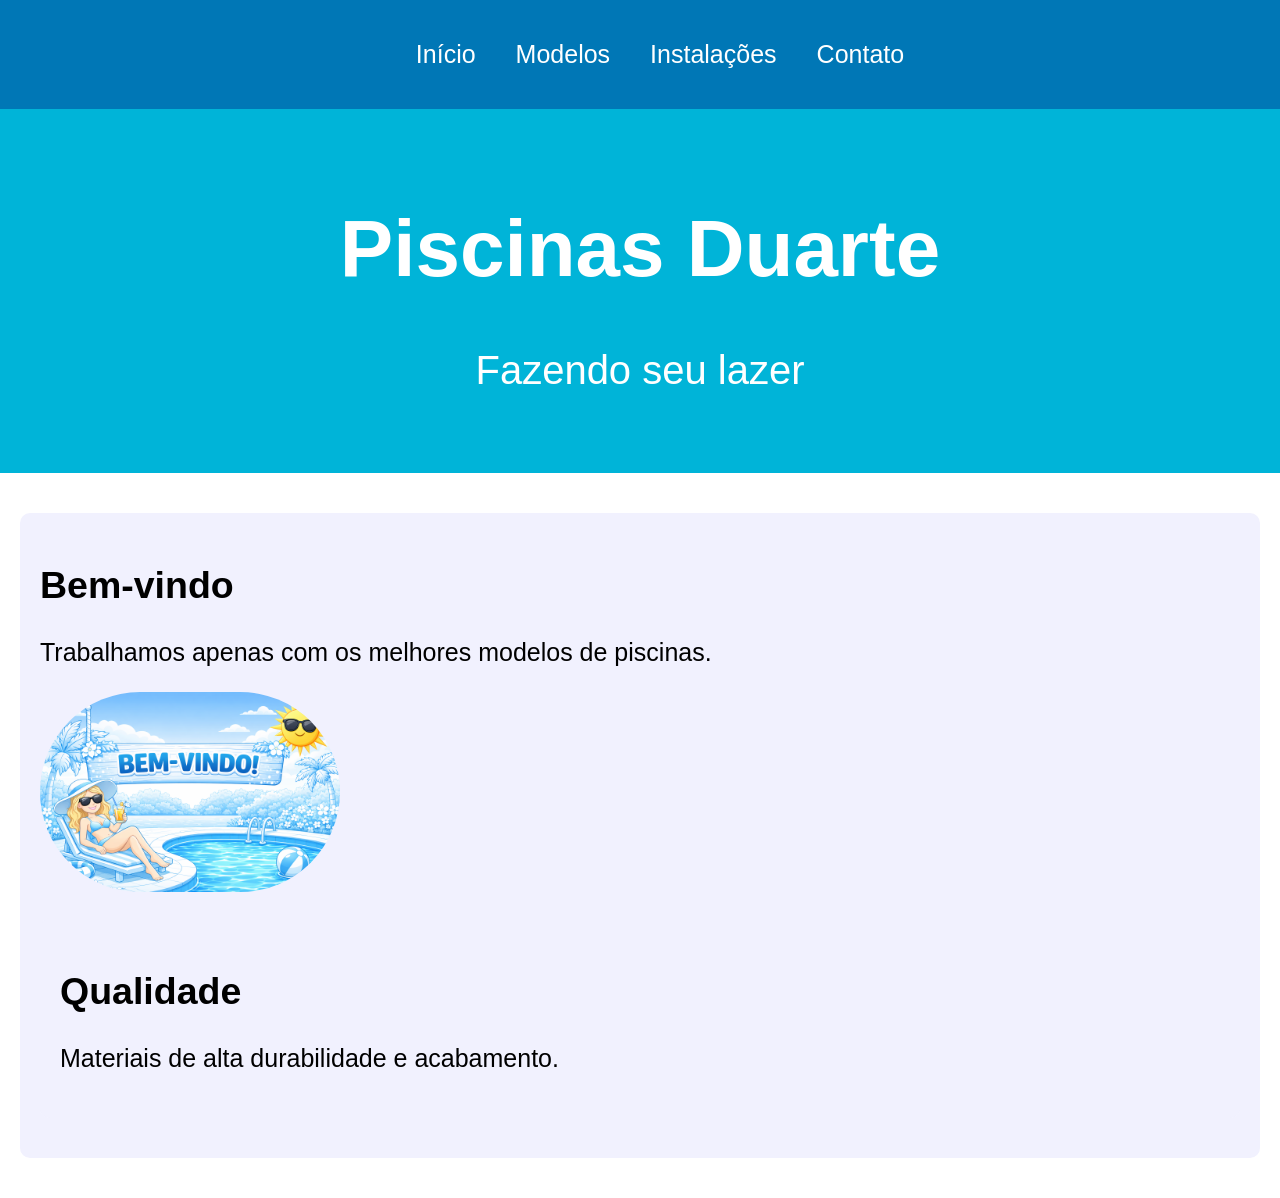
==== index.html @ 774a773b "commit" ====
<!DOCTYPE html>
<html lang="pt-BR">
<head>
<meta charset="UTF-8">
<title>Piscinas Duarte</title>
<link rel="stylesheet" href="style.css">
<link rel="shortcut icon" href="favicon.ico" type="image/x-icon">
</head>
    

<body>


<nav>
<ul>
<li><a href="index.html">Início</a></li>
<li><a href="modelos.html">Modelos</a></li>
<li><a href="instalacoes.html">Instalações</a></li>
<li><a href="contato.html">Contato</a></li>
</ul>
</nav>


<header>
<h1>Piscinas Duarte</h1>
<p>Fazendo seu lazer</p>
</header>


<div class="geral">


<div class="textos">
<h2>Bem-vindo</h2>
<p>Trabalhamos apenas com os melhores modelos de piscinas.</p>
<img class="imagem" src="9b334403-64ab-4fd5-87dd-f797db81ee62.png   ">



<div class="textos">
<h2>Qualidade</h2>
<p>Materiais de alta durabilidade e acabamento.</p>
</div>


</div>


</body>
</html>
---- style.css ----
body {
  margin: 0;
  font-family: Arial, sans-serif;
  background-color: white;
}


nav {
  background: #0077b6;
  padding: 40px;
}


nav ul {
  display: flex;
  justify-content: center;
  list-style: none;
  margin: 0;
  font-size: 25px;
}


nav ul li {
  margin: 0 20px;
}


nav ul li a {
  color: white;
  text-decoration: none;
}


header {
  background: #00b4d8;
  color: white;
  text-align: center;
  padding: 40px;
  font-size: 40px;
}


.geral {
  margin: auto;
  padding: 20px;
  font-size: 25px;
}


.textos {
  background:#f1f1fe;
  padding: 20px;
  margin: 20px 0;
  border-radius: 10px;
}


.imagem {
  width: 25%;
  border-radius: 100px;
  align-items: center;
  position: sticky;
}


.btn {
  display: inline-block;
  background: #0077b6;
  color: white;
  padding: 10px 20px;
  text-decoration: none;
  border-radius: 5px;
}
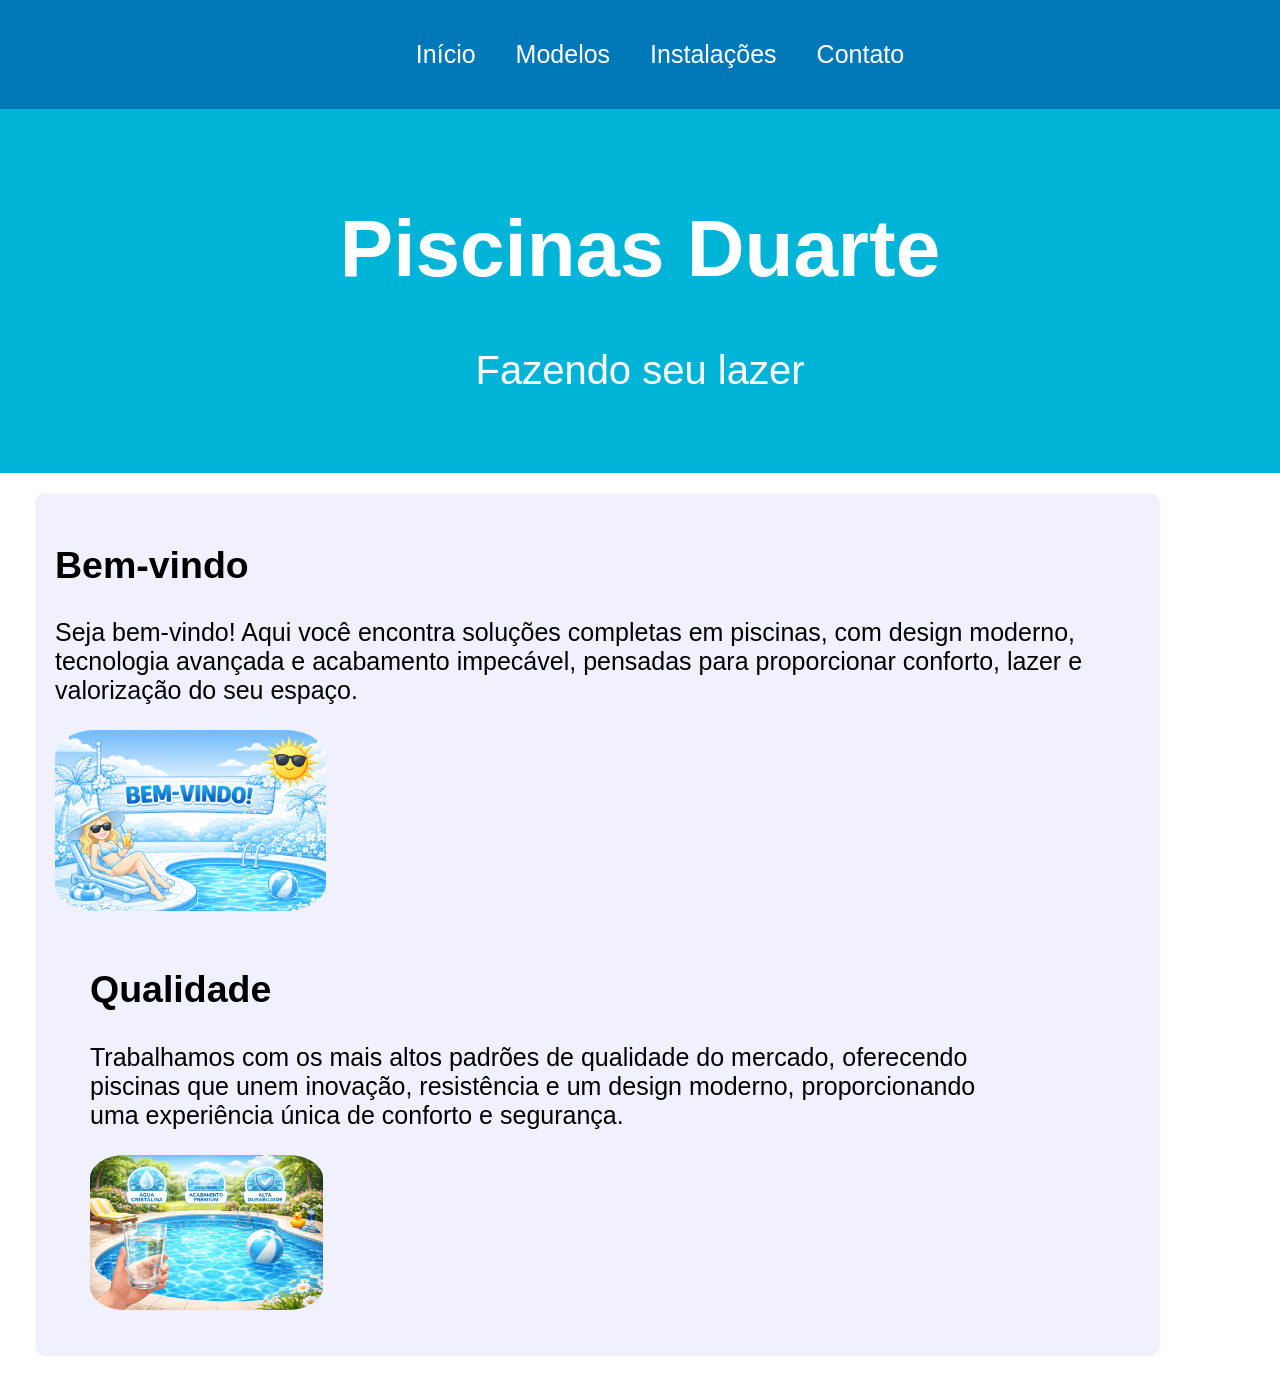
==== commit aed0e64a: "segundo commit" ====
--- a/index.html
+++ b/index.html
@@ -32,14 +32,15 @@
 
 <div class="textos">
 <h2>Bem-vindo</h2>
-<p>Trabalhamos apenas com os melhores modelos de piscinas.</p>
+<p>Seja bem-vindo! Aqui você encontra soluções completas em piscinas, com design moderno, tecnologia avançada e acabamento impecável, pensadas para proporcionar conforto, lazer e valorização do seu espaço.   </p>
 <img class="imagem" src="9b334403-64ab-4fd5-87dd-f797db81ee62.png   ">
 
 
 
 <div class="textos">
 <h2>Qualidade</h2>
-<p>Materiais de alta durabilidade e acabamento.</p>
+<p>Trabalhamos com os mais altos padrões de qualidade do mercado, oferecendo piscinas que unem inovação, resistência e um design moderno, proporcionando uma experiência única de conforto e segurança.</p>
+<img class="imagem" src="cdeabb94-dec3-4d0e-bb07-a47798bbcc06.png" >
 </div>
 
 
--- a/style.css
+++ b/style.css
@@ -50,14 +50,15 @@
 .textos {
   background:#f1f1fe;
   padding: 20px;
-  margin: 20px 0;
+  margin-right: 100px;
   border-radius: 10px;
+  margin-left: 15px;
 }
 
 
 .imagem {
   width: 25%;
-  border-radius: 100px;
+  border-radius: 15%;
   align-items: center;
   position: sticky;
 }
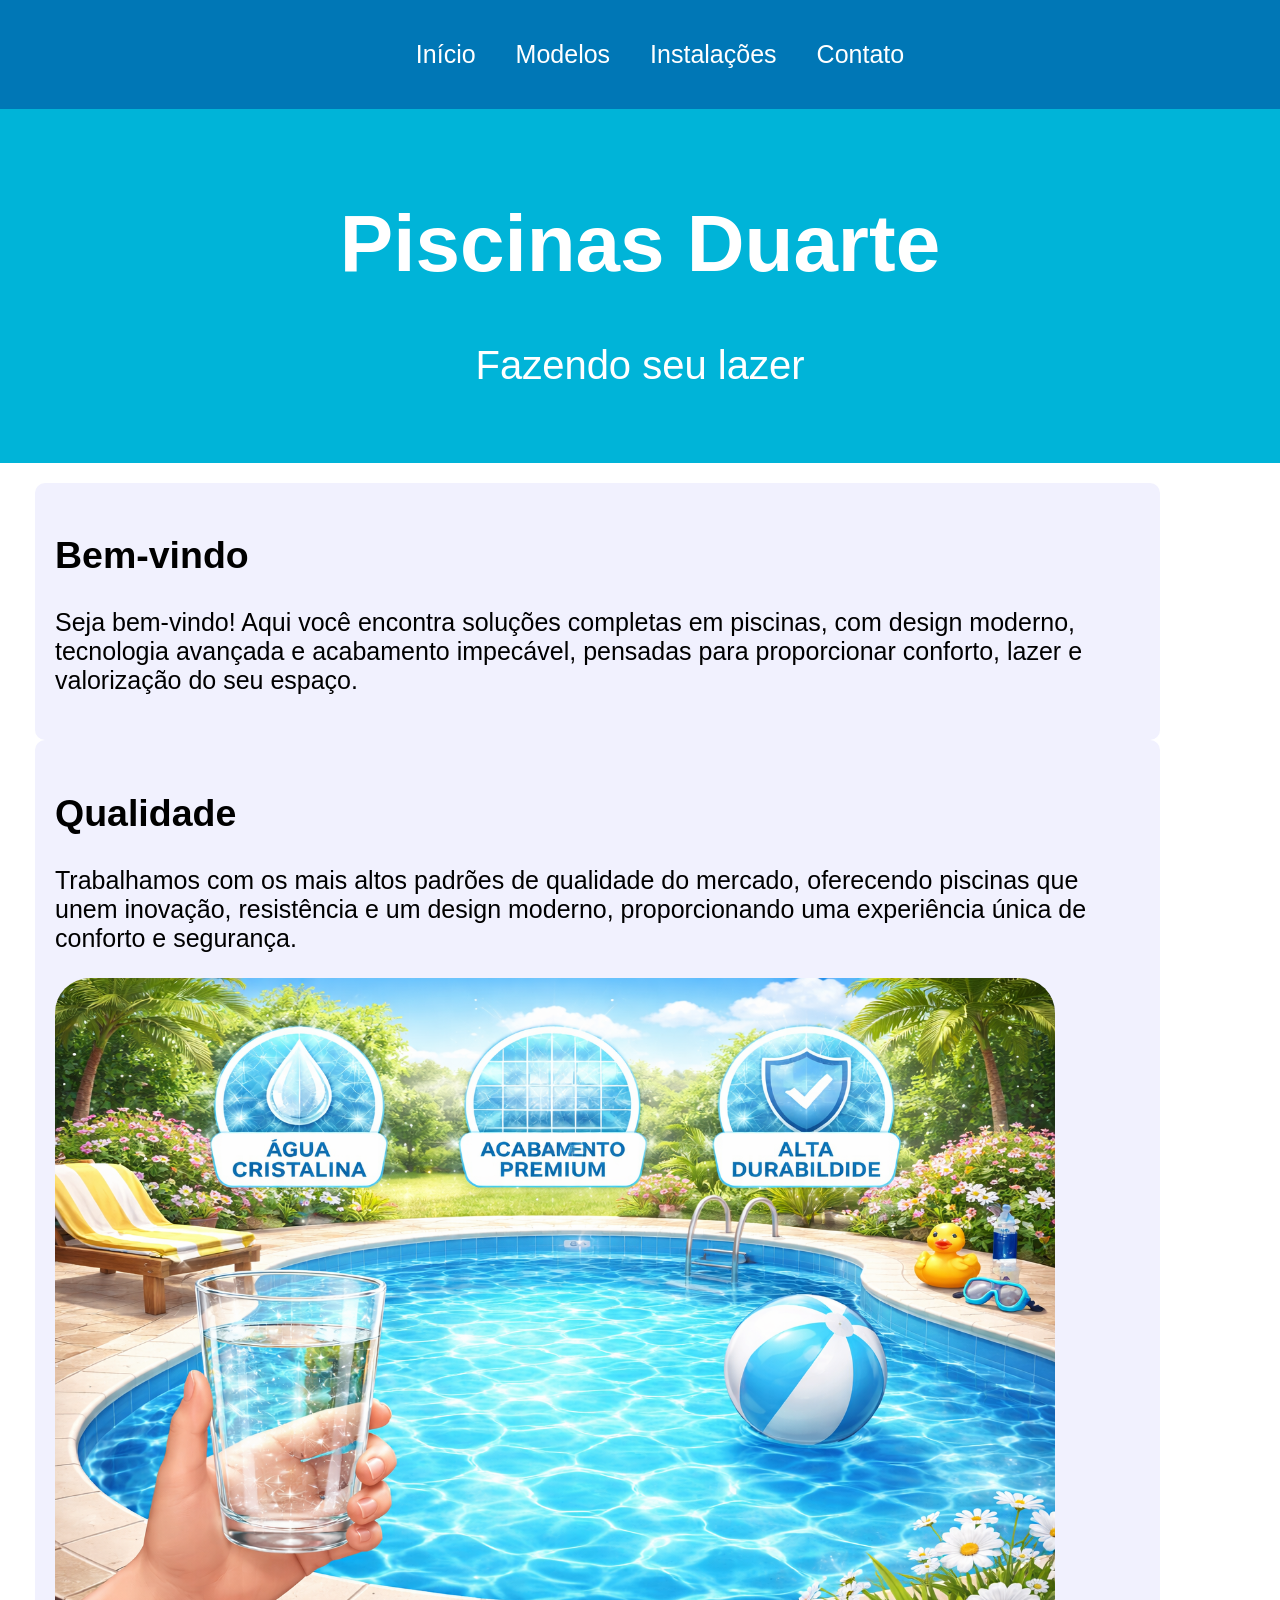
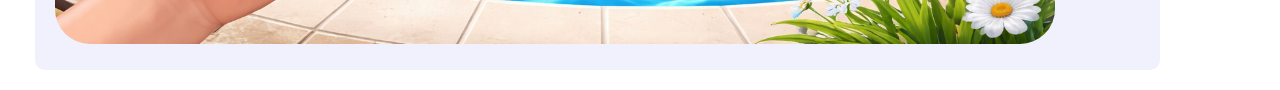
==== commit a4696910: "quarto commit" ====
--- a/index.html
+++ b/index.html
@@ -21,7 +21,7 @@
 </nav>
 
 
-<header>
+<header class="header1">
 <h1>Piscinas Duarte</h1>
 <p>Fazendo seu lazer</p>
 </header>
@@ -33,14 +33,14 @@
 <div class="textos">
 <h2>Bem-vindo</h2>
 <p>Seja bem-vindo! Aqui você encontra soluções completas em piscinas, com design moderno, tecnologia avançada e acabamento impecável, pensadas para proporcionar conforto, lazer e valorização do seu espaço.   </p>
-<img class="imagem" src="9b334403-64ab-4fd5-87dd-f797db81ee62.png   ">
+</div>
 
-
+        
 
 <div class="textos">
 <h2>Qualidade</h2>
 <p>Trabalhamos com os mais altos padrões de qualidade do mercado, oferecendo piscinas que unem inovação, resistência e um design moderno, proporcionando uma experiência única de conforto e segurança.</p>
-<img class="imagem" src="cdeabb94-dec3-4d0e-bb07-a47798bbcc06.png" >
+<img class="imagem" src="qualidade da agua.png" >
 </div>
 
 
--- a/style.css
+++ b/style.css
@@ -33,9 +33,9 @@
 
 header {
   background: #00b4d8;
-  color: white;
+  color: rgb(255, 255, 255);
   text-align: center;
-  padding: 40px;
+  padding: 35px;
   font-size: 40px;
 }
 
@@ -49,26 +49,119 @@
 
 .textos {
   background:#f1f1fe;
+  color: black;
   padding: 20px;
   margin-right: 100px;
   border-radius: 10px;
   margin-left: 15px;
 }
 
-
-.imagem {
-  width: 25%;
-  border-radius: 15%;
-  align-items: center;
-  position: sticky;
+.textos2{
+  max-width: 500px;
+  margin-left: 70px;
+  
+}
+.imagem{
+  width: 1000px;
+  border-radius: 35px
 }
 
 
-.btn {
-  display: inline-block;
-  background: #0077b6;
-  color: white;
-  padding: 10px 20px;
-  text-decoration: none;
-  border-radius: 5px;
+.grid{
+  display: grid;
+  grid-template-columns: repeat( 3, 1fr );
+  flex-direction: row;
+  text-align: center;
+}
+
+.grid img{
+  width: 70%;
+  height: 280px;
+  object-fit: cover;
+  border-radius: 10px;
+  flex-direction: row;
+}
+
+.maps{
+  width: 40%;
+  height: 100%;
+}
+
+
+.contato {
+    padding: 40px;
+    display: flex;
+    flex-wrap: wrap;
+    gap: 50px;
+}
+
+.form-contato {
+    background: white;
+    border-radius: 10px;
+}
+
+input{
+    width: 100%;
+    padding: 10px;
+    margin-top: 10px;
+    border-radius: 5px;
+    font-size: 14px;
+    background-color: #dbdbdb;
+    color: black;
+}
+h2{
+  color: black; 
+}
+button {
+    margin-top: 15px;
+    padding: 15px;  
+    margin-left: 10px;
+    width: 100%;
+    background-color: #77c1cf;
+    color: rgb(255, 253, 253);
+    border: none;
+    border-radius: 5px;
+    font-size: 16px;
+}
+.bloco {
+  display: flex;
+  align-items: center;
+  gap: 40px;
+  margin-bottom: 50px;
+  text-align: center;
+  margin-right: 40px;
+  margin-left: 35px;
+}
+
+.backgrond{
+  background-color: #f5f5f5;
+}
+.bloco.reverse {
+  flex-direction: row-reverse;
+  text-align: center;
+}
+
+.imagem img{
+  width: 100%;
+  max-width: 500px;
+  border-radius: 10px;
+  margin-top: 45px;
+}
+
+.texto {
+  flex: 1;
+}
+
+.texto h3 {
+  font-size: 16px;
+  font-weight: bold;
+  color: #333;
+  margin-bottom: 10px;
+  font-size: 30px;
+}
+
+.texto p {
+  line-height: 1.6;
+  font-size: 30px;
+
 }
